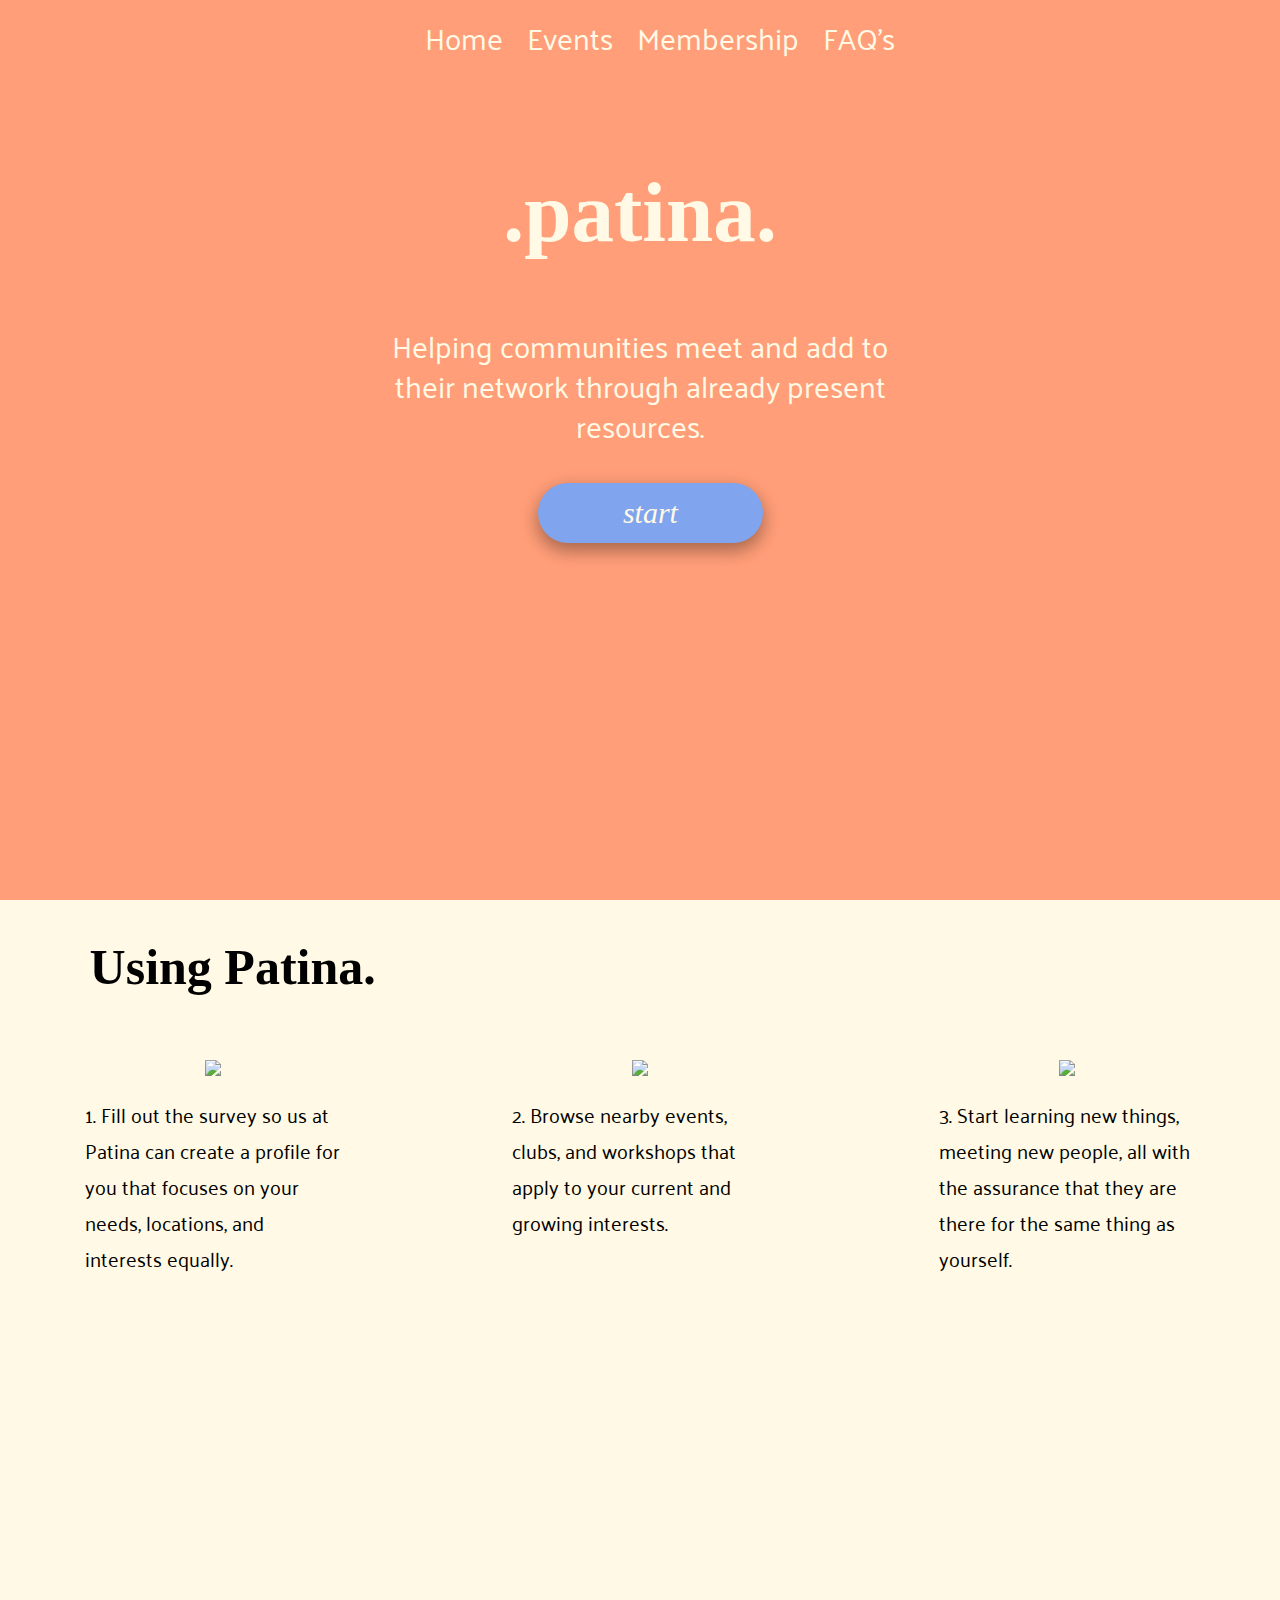
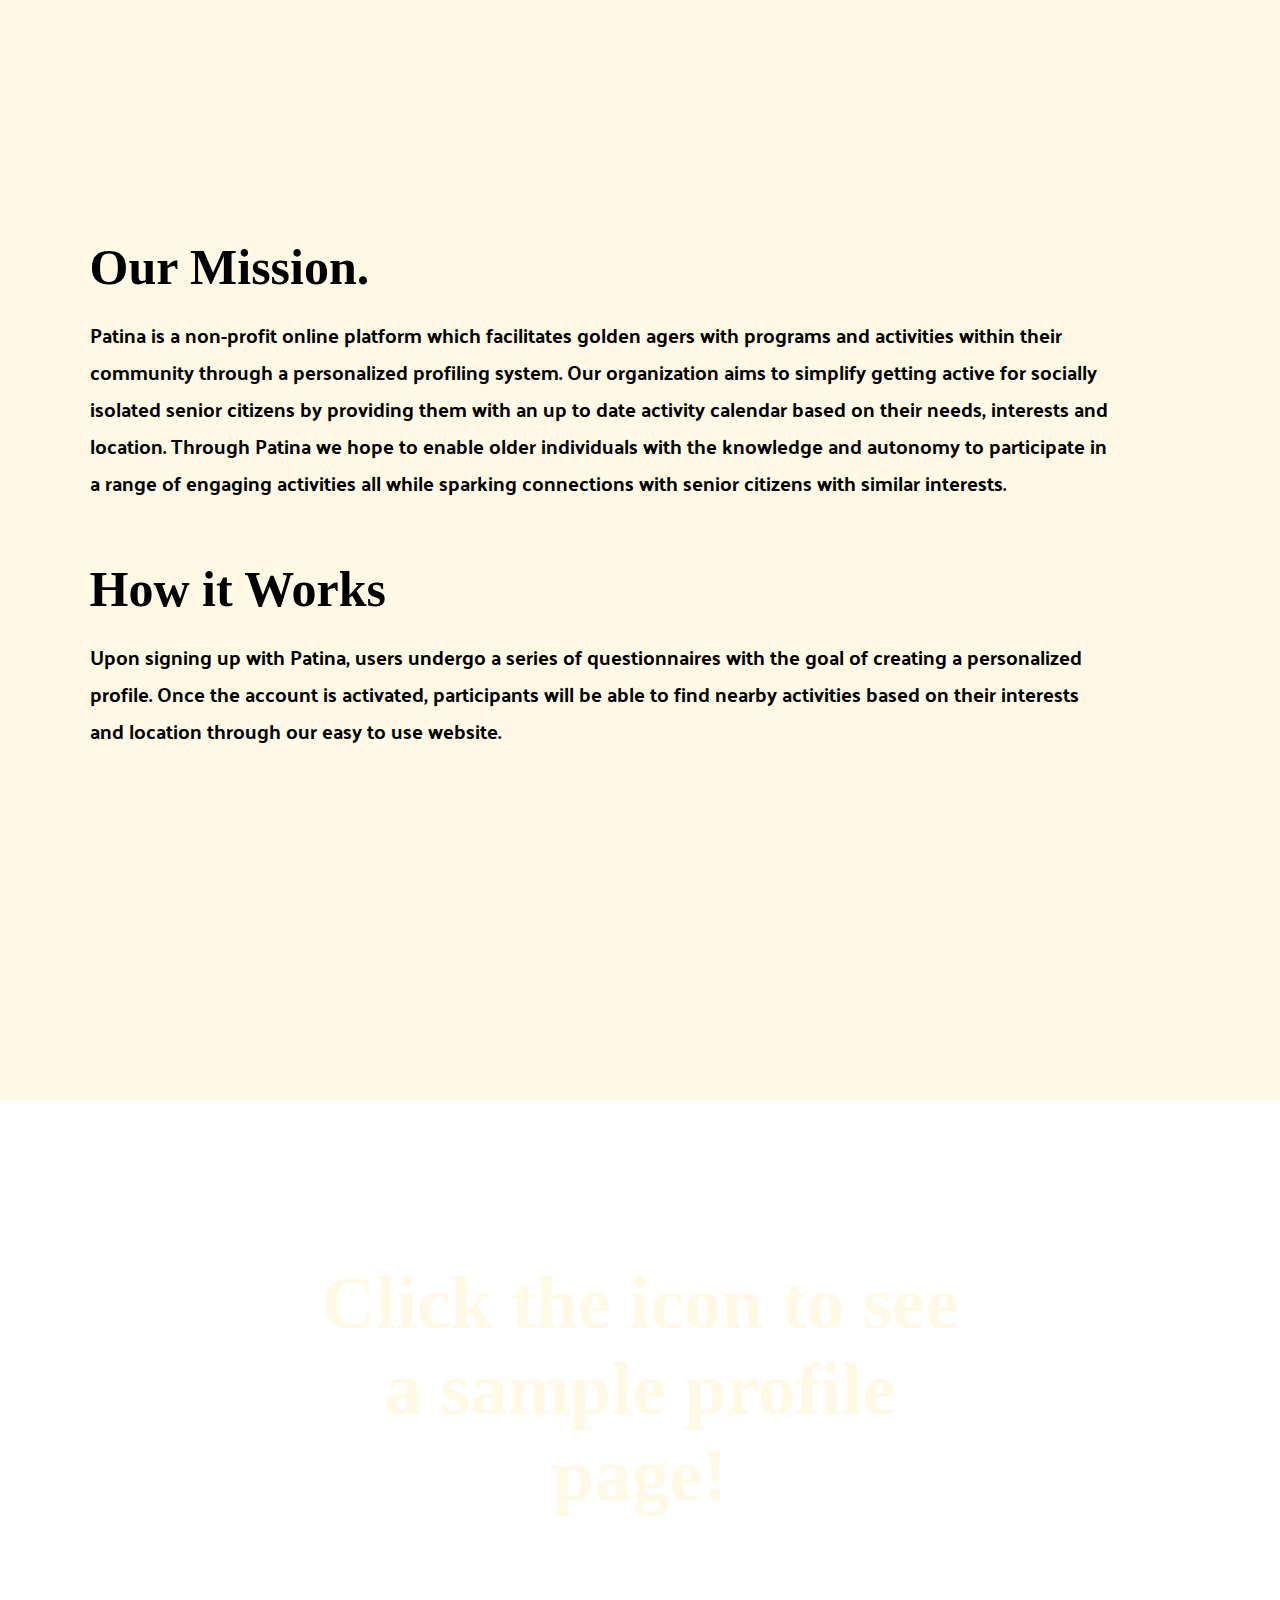
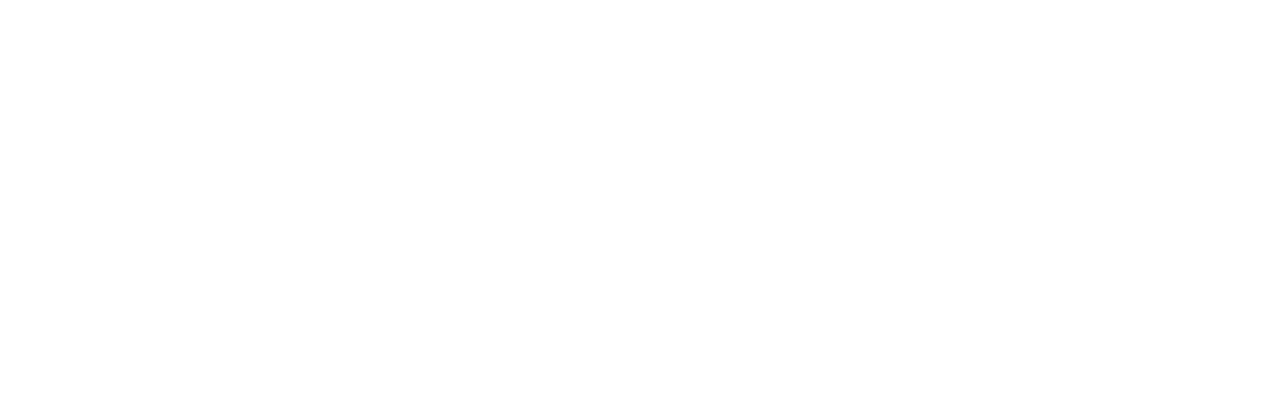
==== CodeProjectOne/index.html @ b8082cc3 "lots of update" ====
<!DOCTYPE html>
  <head>
    <meta http-equiv="content-type" content="text/html; charset=utf-8">

    <title> Project 1 </title>

    <link rel="stylesheet" type="text/css" href="style.css" />
    <link href="https://fonts.googleapis.com/css?family=Palanquin|Playfair+Display:400,700,900i" rel="stylesheet">




    <script src="js/jquery.visible.js"></script>
    <script src="js/script.js"></script>

  </head>

  <body>
    <div class="landing_page">
      <!-- <video autoplay muted loop id="myVideo">
        <source src="images/bencholdies.mp4" type="video/mp4">
      </video> -->
        <ul>
          <li><a href="index.html" class="navBar">Home</a></li>
          <li><a href="events.html" class="navBar">Events</a></li>
          <li><a href="membership.html" class="navBar">Membership</a></li>
          <li><a href="faqs.html" class="navBar">FAQ's</a></li>
        </ul>

      <div class="title">
        .patina.
      </div>
      <div class="subtitle">
         Helping communities meet and add to their network through already present resources.
      </div>

      <a class="startSurvey" href="/survey.html">
        start
      </a>

    </div>

    <!-- <div class="landing_page"> -->

    <div class="about_space generalspace_info">

      <header class="info_header">
        Using Patina.
      </header>

      <div class="displayFlex">
          <img src="icons/iconsProfilePink.png" class= "iconsBig"> </img>

          <img src="icons/iconsLocationPink.png" class= "iconsBig"> </img>

          <img src="icons/iconsDancePink.png" class= "iconsBig"> </img>
      </div>

      <div class="displayFlex">
          <p class="detailed_paragraph">
          1. Fill out the survey so us at Patina can create a profile for you that focuses on your needs, locations, and interests equally.
          </p>
          <p class="detailed_paragraph">
          2. Browse nearby events, clubs, and workshops that apply to your current and growing interests.
          </p>
          <p class="detailed_paragraph">
          3. Start learning new things, meeting new people, all with the assurance that they are there for the same thing as yourself.
          </p>
      </div>
    </div>

    <div class="what_space generalspace_info">

      <header class="info_header">
          Our Mission.
        <p class="detailed_paragraphTwo ">
          Patina is a non-profit online platform which facilitates golden agers with programs and activities within their community through a personalized profiling system. Our organization aims to simplify getting active for socially isolated senior citizens by providing them with an up to date activity calendar based on their needs, interests and location. Through Patina we hope to enable older individuals with the knowledge and autonomy to participate in a range of engaging activities all while sparking connections with senior citizens with similar interests.
        </p>
      </header>
      <header class="info_header">
        How it Works
        <p class="detailed_paragraphTwo">
          Upon signing up with Patina, users undergo a series of questionnaires with the goal of creating a personalized profile. Once the account is activated, participants will be able to find nearby activities based on their interests and location through our easy to use website.
        </p>
      </header>




    </div>
    <div class="knowMore_page">
      <div class="roleHeader">
        Click the icon to see a sample profile page!
      </div>
    </div>



    <!-- </div> -->
  </body>

</html>
---- CodeProjectOne/style.css ----
/* this is the style sheet for project 1*/
body{
  margin: 0;
  overflow-x: hidden;
}
ul{
  margin: 0;
  list-style-type: none;
}
li{
  display: inline-flex;
}
.navBar{
  text-decoration: none;
  font-family: "Palanquin";
  font-size: 30px;
  padding: 10px;
  color:#FFF9E5;
  transition: .3s;
}
.navBar:hover{
  color: #80A4ED;
}
.landing_page{
  text-align: center;
  max-width:100vw;
  height: 100vh;
  display: block;
  background-color: #ff9e78;
}
#myVideo {
    position: fixed;
    right: 0;
    bottom: 0;
    max-width: 100vw;
    min-height: auto;
    z-index: -1;
}
.title{
  font-family: "Playfair";
  font-weight: 800;
  font-size: 85px;
  color:#FFF9E5;
  padding-top: 7%;

}

.subtitle{
  font-family: "Palanquin";
  font-size: 30px;
  line-height: 40px;
  color: #FFF9E5;
  padding-top: 5%;
  max-width: 40vw;
  margin-left: 30%;
  margin-right: 30%;
}
.startSurvey{
  display: block;
  font-family: "Playfair";
  /*font-weight: 800;*/
  font-style: italic;
  font-size: 30px;
  color:#FFF9E5;
  background-color:#80A4ED;
  border-radius: 40px;
  padding: 1%;
  width: 200px;
  text-decoration: none;
  margin-left:42vw;
  margin-top: 3%;
  transition: 0.3s;
  box-shadow: 0 8px 16px 0 rgba(0,0,0,0.2), 0 6px 20px 0 rgba(0,0,0,0.19);


}
.startSurvey:hover{
  /*color: #ff9e78;*/
   box-shadow: 0 12px 16px 0 rgba(0,0,0,0.3), 0 17px 50px 0 rgba(0,0,0,0.19);

}
.theSurvey{
  margin-top: 5%;
  margin-left: 25%;
  width: 100vw;
  height: 100vh;
}

.goBack{
  display: block;
  font-family: "Playfair";
  font-style: italic;
  font-size: 30px;
  color:#FFF9E5;
  background-color:#80A4ED;
  border-radius: 40px;
  padding: 1%;
  width: 100px;
  text-decoration: none;
  margin-left:20vw;
  margin-top: 3%;
  transition: 0.3s;
  box-shadow: 0 8px 16px 0 rgba(0,0,0,0.2), 0 6px 20px 0 rgba(0,0,0,0.19);
  text-align: center;
}
.about_space{
  max-width: 100vw;
  height: 100vh;
  background-color: #FFF9E5;
}
.what_space{
  max-width: 100vw;
  height: 100vh;
  background-color: #FFF9E5;
  /*background-image: url("images/oldbikescopy1.jpg");
  background-size: cover;
  background-repeat: no-repeat;*/
}

.info_header{
  font-family: "Playfair";
  font-weight: 800;
  padding-left: 7%;
  width: 100vw;
  font-size: 50px;
  padding-top: 3%;
  /*padding-bottom: 5%;*/
  display: block;

}
.detailed_paragraph{
  font-family: "Palanquin";
  font-size: 20px;
  max-width: 20vw;
  display: flex;
}
.detailed_paragraphTwo{
  font-family: "Palanquin";
  font-size: 20px;
  max-width: 80vw;

}
.bigImage{
  height: 100vh;

}


.displayFlex{
  display: flex;
  justify-content: space-around;

}
.iconsBig{
  max-width: 10vw;
  align-self:center;
  padding-top: 5%;
}
.knowMore_page{
  max-width:100vw;
  height: 100vh;
  display: flex;
  background-image:url("images/oldChess.jpg");
  background-position: center;
  background-size: cover;
  background-repeat: no-repeat;
  justify-content: space-around;
  flex-wrap: wrap;
  padding-left: 25%;
  padding-right: 25%;


}
.roleHeader{
  font-family: "Playfair";
  color: #FFF9E5;
  font-weight: 800;
  font-size: 75px;
  padding-top: 25%;
  text-align: center;

}

.next{
  padding-left: 40px;
  padding-bottom: 25%;
}

/*EVENTS PAGE STYLING*/
.eventsNav{
  color:#ff9e78;

}
.eventImage{
  width: 300px;
  height: auto;
  align-self: center;
}
.eventsMain{
  text-align: center;
  max-width:100vw;
  /*height: 100vh;*/
  background-color: #FFF9E5;
}
.eventsInfo{
  display: flex;
  flex-wrap: wrap;
  padding-top: 7%;
  padding-left: 10%;
}
.eventTitle{
  font-family: "Playfair";
  font-weight: 800;
  font-size:50px;
  width: 400px;
  text-align: left;
  color: #80A4ED;


}
.eventSubtitle{
  font-family: "Palanquin";
  font-size: 20px;
  width: 600px;
  text-align: left;


}
.submitEvent{
  text-decoration: none;
  color: #80A4ED;
  transition: 0.3s;
}
.submitEvent:hover{
  color: #ff9e78;

}

.faqsPage{
  text-align: center;
  max-width:100vw;
  display: block;
  background-color: #FFF9E5;

}
.faqHeader{
  font-family: "Playfair";
  font-weight: 800;
  font-size: 40px;
  padding-top: 3%;
}
.question{
  text-align: left;
  font-family: "Palanquin";
  font-weight: bold;
  font-size: 35px;
  padding-left: 7%;
  padding-top: 3%;
}

.answer{
  text-align: left;
  font-family: "Palanquin";
  font-size: 25px;
  padding-left: 7%;
  max-width: 85vw;
}
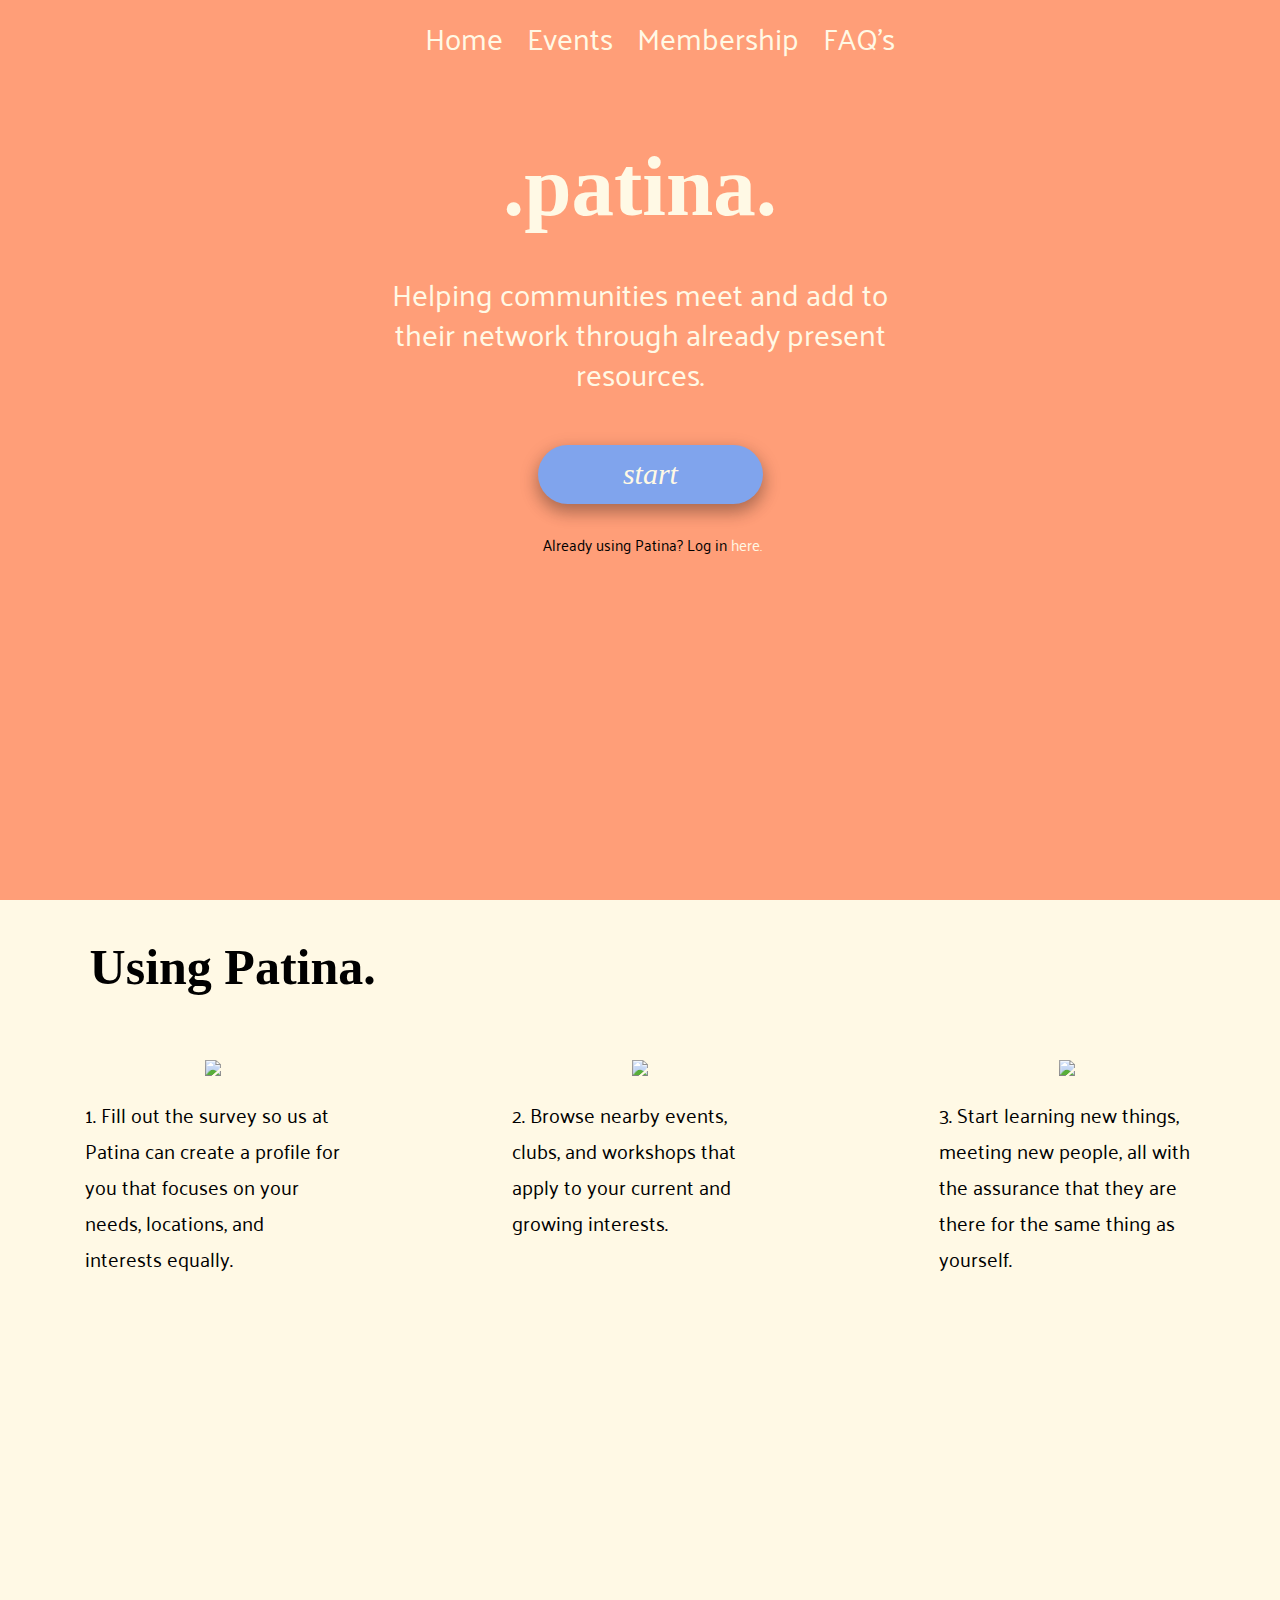
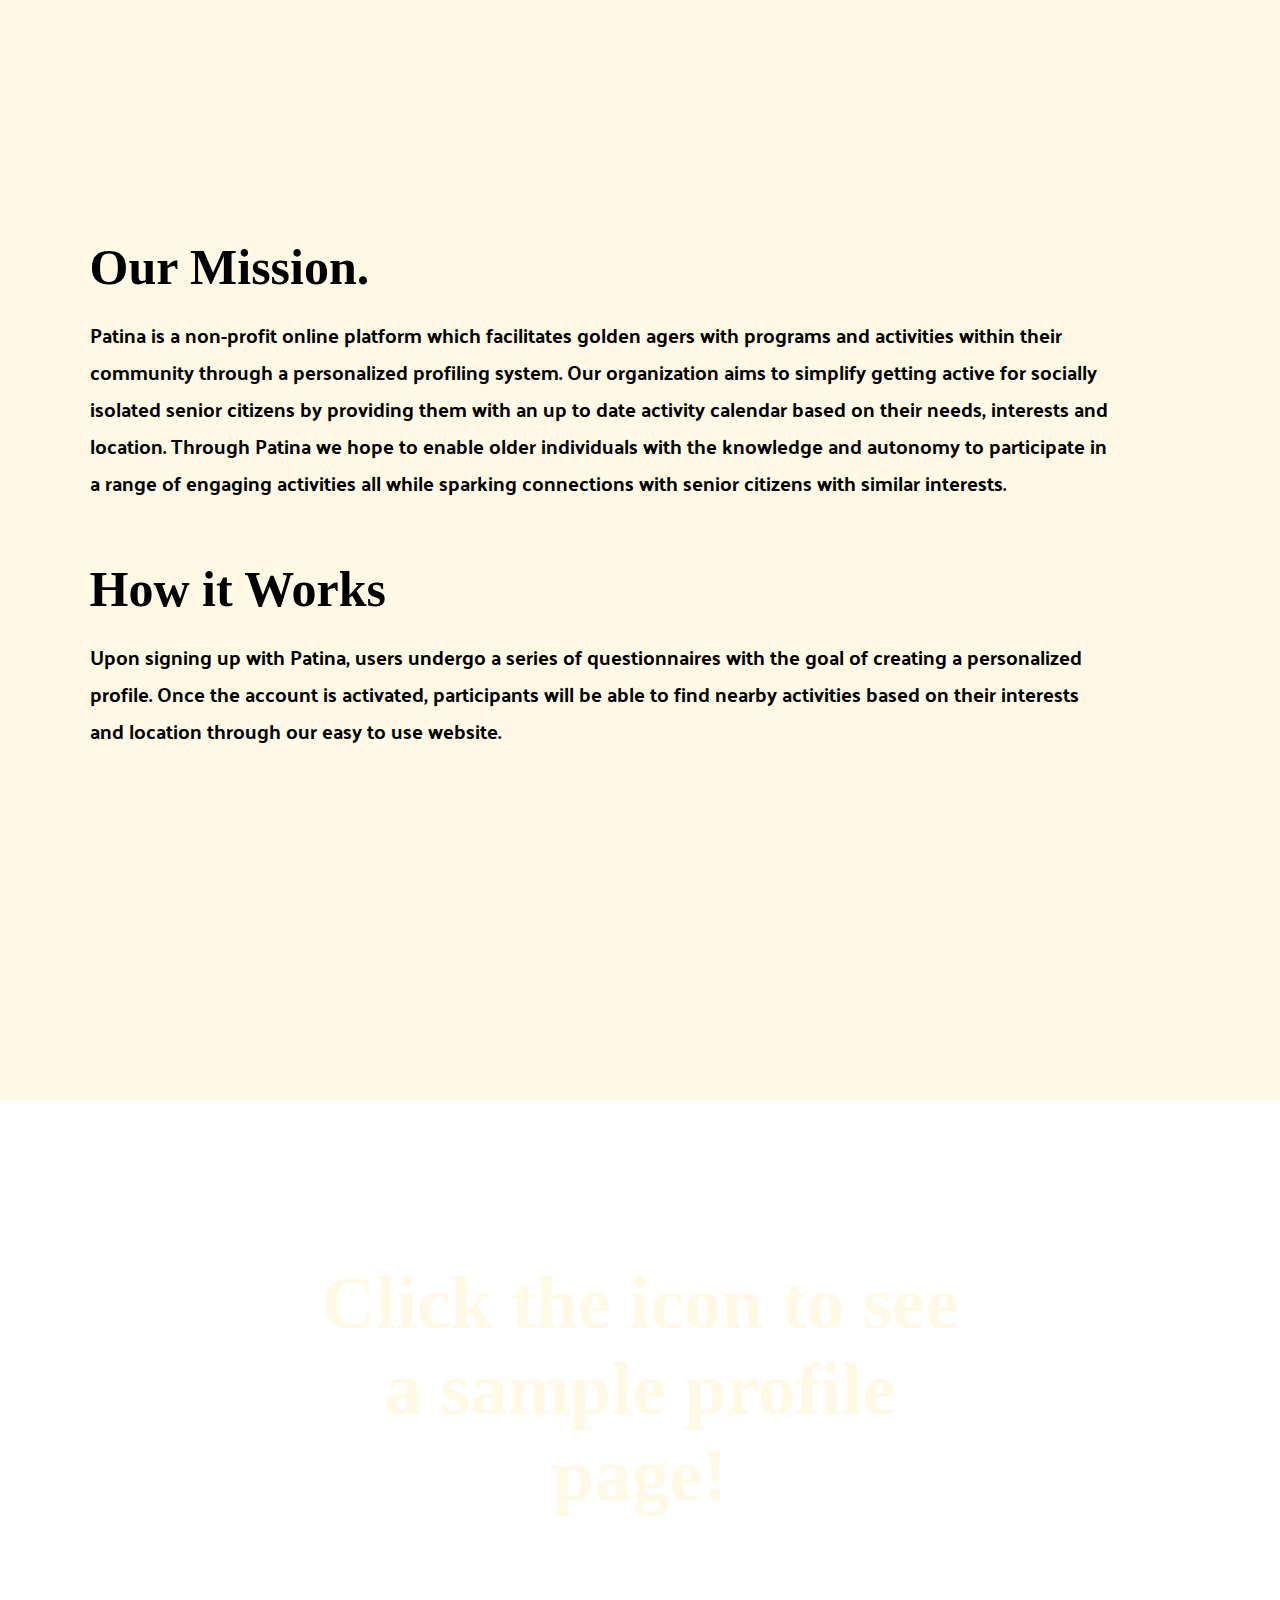
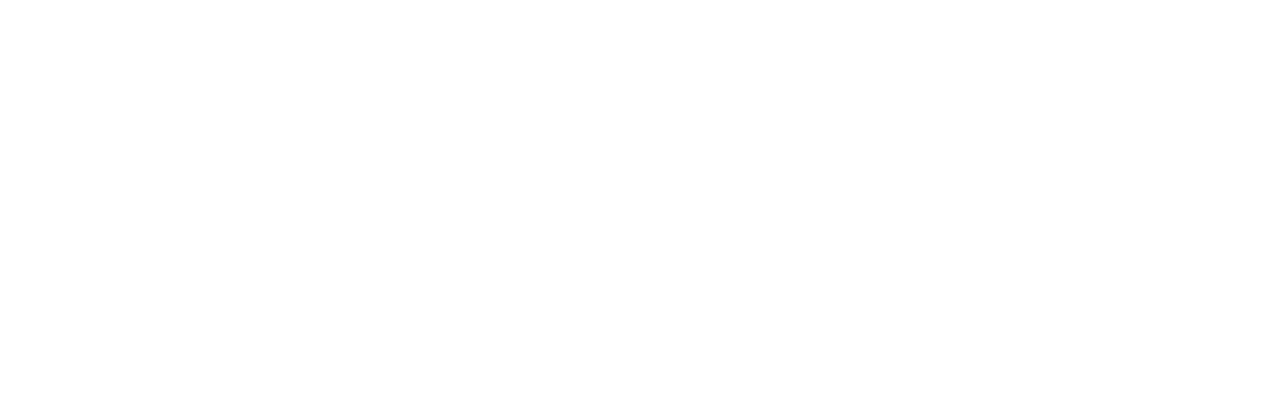
==== commit f13d12a8: "members page added" ====
--- a/CodeProjectOne/index.html
+++ b/CodeProjectOne/index.html
@@ -37,6 +37,9 @@
       <a class="startSurvey" href="/survey.html">
         start
       </a>
+      <div class="logIn">
+        Already using Patina? Log in <a href=" " class="loginLink"> here. </a>
+      </div>
 
     </div>
 
--- a/CodeProjectOne/style.css
+++ b/CodeProjectOne/style.css
@@ -9,6 +9,9 @@
 }
 li{
   display: inline-flex;
+}
+a{
+  text-decoration: none;
 }
 .navBar{
   text-decoration: none;
@@ -41,7 +44,7 @@
   font-weight: 800;
   font-size: 85px;
   color:#FFF9E5;
-  padding-top: 7%;
+  padding-top: 5%;
 
 }
 
@@ -50,7 +53,7 @@
   font-size: 30px;
   line-height: 40px;
   color: #FFF9E5;
-  padding-top: 5%;
+  padding-top: 3%;
   max-width: 40vw;
   margin-left: 30%;
   margin-right: 30%;
@@ -68,7 +71,7 @@
   width: 200px;
   text-decoration: none;
   margin-left:42vw;
-  margin-top: 3%;
+  margin-top: 4%;
   transition: 0.3s;
   box-shadow: 0 8px 16px 0 rgba(0,0,0,0.2), 0 6px 20px 0 rgba(0,0,0,0.19);
 
@@ -79,6 +82,23 @@
    box-shadow: 0 12px 16px 0 rgba(0,0,0,0.3), 0 17px 50px 0 rgba(0,0,0,0.19);
 
 }
+.logIn{
+  font-family: "Palanquin";
+  font-size: 15px;
+  padding-top: 2%;
+  padding-left: 2%;
+
+}
+ .loginLink{
+  text-decoration: none;
+  color: #FFF9E5;
+  transition: .3s;
+}
+.loginLink:hover{
+  color: #80A4ED;
+
+}
+
 .theSurvey{
   margin-top: 5%;
   margin-left: 25%;
@@ -205,7 +225,7 @@
 .eventsInfo{
   display: flex;
   flex-wrap: wrap;
-  padding-top: 7%;
+  padding-top: 4%;
   padding-left: 10%;
 }
 .eventTitle{
@@ -215,14 +235,18 @@
   width: 400px;
   text-align: left;
   color: #80A4ED;
+  padding-top: 3%;
+
 
 
 }
 .eventSubtitle{
   font-family: "Palanquin";
-  font-size: 20px;
+  font-size: 25px;
   width: 600px;
   text-align: left;
+  padding-top: 3%;
+
 
 
 }
@@ -248,6 +272,9 @@
   font-weight: 800;
   font-size: 40px;
   padding-top: 3%;
+  text-align: left;
+  padding-left: 7%;
+
 }
 .question{
   text-align: left;
@@ -265,3 +292,42 @@
   padding-left: 7%;
   max-width: 85vw;
 }
+.flexbox{
+  display: flex;
+}
+.memberPage{
+  text-align: center;
+  max-width:100vw;
+  display: block;
+  background-color: #ff9e78;opacity:0.8;
+}
+.memberTitle{
+  font-family: "Playfair";
+  font-weight: 800;
+  font-size: 60px;
+  color:#FFF9E5 ;
+  max-width: 500px;
+  text-align: right;
+  margin-left: 55vw;
+  padding-top: 5%;
+}
+.memberSubtitle{
+  font-family: "Playfair";
+  font-size: 55px;
+  font-weight: 800;
+  color:#FFF9E5;
+  margin-left: 10%;
+  text-align: left;
+  padding-top: 3%;
+}
+.memberDescription{
+  font-family: "Palanquin";
+  font-size: 25px;
+  color:#black;
+  text-align: left;
+  max-width: 70vw;
+  margin-left: 3%;
+  margin-right: 5%;
+  padding-top: 3%;
+
+}
